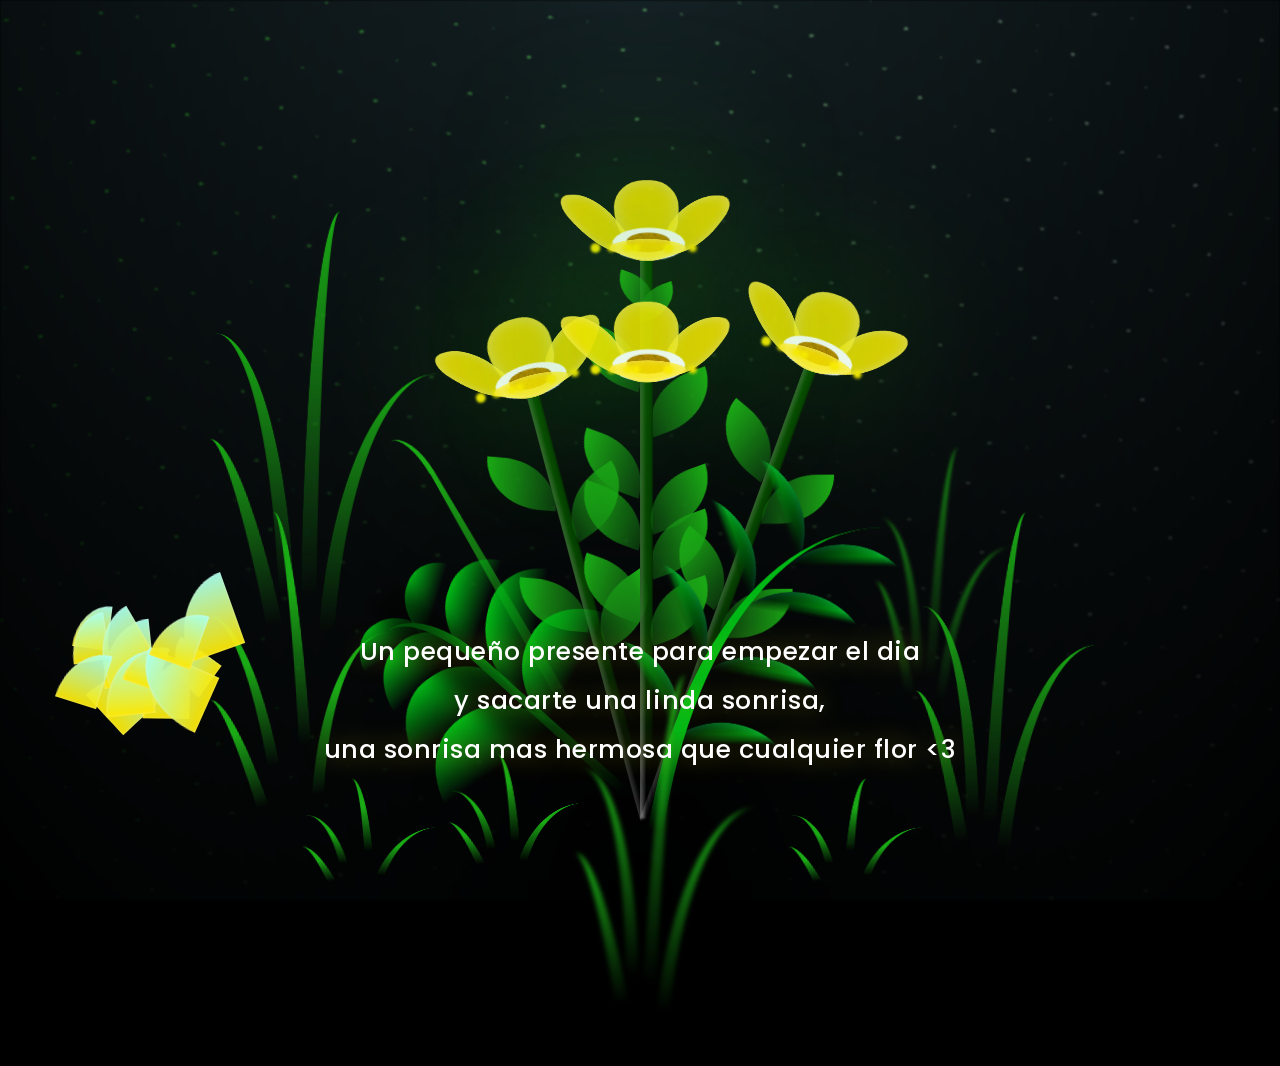
==== DATOS/FLORES.html @ fe49dd05 "cambios añadidos" ====
<!DOCTYPE html>
<html lang="en">
<head>
    <meta charset="UTF-8">
    <meta http-equiv="X-UA-Compatible" content="IE=edge">
    <meta name="viewport" content="width=device-width, initial-scale=1.0">
    <link rel="stylesheet" href="css/main.css">
    <link rel="icon" href="img/flowers.png" type="image/x-icon">
    <link rel="preconnect" href="https://fonts.googleapis.com">
    <link rel="preconnect" href="https://fonts.gstatic.com" crossorigin>
    <link href="https://fonts.googleapis.com/css2?family=Poppins:wght@400;500;600&family=Dancing+Script:wght@600&display=swap" rel="stylesheet">
    <title>FLORES</title>
</head>

<body class="container">
    <audio src="/DATOS/img/Floricienta.mp3" autoplay loop>
    Tu navegador no soporta el elemento de audio.
    </audio>
    <div class="night"></div>
    <div class="flowers">
      <div class="flower flower--1">
        <div class="flower__leafs flower__leafs--1">
          <div class="flower__leaf flower__leaf--1"></div>
          <div class="flower__leaf flower__leaf--2"></div>
          <div class="flower__leaf flower__leaf--3"></div>
          <div class="flower__leaf flower__leaf--4"></div>
          <div class="flower__white-circle"></div>
  
          <div class="flower__light flower__light--1"></div>
          <div class="flower__light flower__light--2"></div>
          <div class="flower__light flower__light--3"></div>
          <div class="flower__light flower__light--4"></div>
          <div class="flower__light flower__light--5"></div>
          <div class="flower__light flower__light--6"></div>
          <div class="flower__light flower__light--7"></div>
          <div class="flower__light flower__light--8"></div>
        </div>
        <div class="flower__line">
          <div class="flower__line__leaf flower__line__leaf--1"></div>
          <div class="flower__line__leaf flower__line__leaf--2"></div>
          <div class="flower__line__leaf flower__line__leaf--3"></div>
          <div class="flower__line__leaf flower__line__leaf--4"></div>
          <div class="flower__line__leaf flower__line__leaf--5"></div>
          <div class="flower__line__leaf flower__line__leaf--6"></div>
        </div>
      </div>
  
      <div class="flower flower--2">
        <div class="flower__leafs flower__leafs--2">
          <div class="flower__leaf flower__leaf--1"></div>
          <div class="flower__leaf flower__leaf--2"></div>
          <div class="flower__leaf flower__leaf--3"></div>
          <div class="flower__leaf flower__leaf--4"></div>
          <div class="flower__white-circle"></div>
  
          <div class="flower__light flower__light--1"></div>
          <div class="flower__light flower__light--2"></div>
          <div class="flower__light flower__light--3"></div>
          <div class="flower__light flower__light--4"></div>
          <div class="flower__light flower__light--5"></div>
          <div class="flower__light flower__light--6"></div>
          <div class="flower__light flower__light--7"></div>
          <div class="flower__light flower__light--8"></div>
        </div>
        <div class="flower__line">
          <div class="flower__line__leaf flower__line__leaf--1"></div>
          <div class="flower__line__leaf flower__line__leaf--2"></div>
          <div class="flower__line__leaf flower__line__leaf--3"></div>
          <div class="flower__line__leaf flower__line__leaf--4"></div>
        </div>
      </div>
  
      <div class="flower flower--3">
        <div class="flower__leafs flower__leafs--3">
          <div class="flower__leaf flower__leaf--1"></div>
          <div class="flower__leaf flower__leaf--2"></div>
          <div class="flower__leaf flower__leaf--3"></div>
          <div class="flower__leaf flower__leaf--4"></div>
          <div class="flower__white-circle"></div>
  
          <div class="flower__light flower__light--1"></div>
          <div class="flower__light flower__light--2"></div>
          <div class="flower__light flower__light--3"></div>
          <div class="flower__light flower__light--4"></div>
          <div class="flower__light flower__light--5"></div>
          <div class="flower__light flower__light--6"></div>
          <div class="flower__light flower__light--7"></div>
          <div class="flower__light flower__light--8"></div>
        </div>
        <div class="flower__line">
          <div class="flower__line__leaf flower__line__leaf--1"></div>
          <div class="flower__line__leaf flower__line__leaf--2"></div>
          <div class="flower__line__leaf flower__line__leaf--3"></div>
          <div class="flower__line__leaf flower__line__leaf--4"></div>
        </div>
      </div>

      <!-- Nueva flor añadida -->
      <div class="flower flower--4">
        <div class="flower__leafs flower__leafs--4">
          <div class="flower__leaf flower__leaf--1"></div>
          <div class="flower__leaf flower__leaf--2"></div>
          <div class="flower__leaf flower__leaf--3"></div>
          <div class="flower__leaf flower__leaf--4"></div>
          <div class="flower__white-circle"></div>
  
          <div class="flower__light flower__light--1"></div>
          <div class="flower__light flower__light--2"></div>
          <div class="flower__light flower__light--3"></div>
          <div class="flower__light flower__light--4"></div>
          <div class="flower__light flower__light--5"></div>
          <div class="flower__light flower__light--6"></div>
          <div class="flower__light flower__light--7"></div>
          <div class="flower__light flower__light--8"></div>
        </div>
        <div class="flower__line">
          <div class="flower__line__leaf flower__line__leaf--1"></div>
          <div class="flower__line__leaf flower__line__leaf--2"></div>
          <div class="flower__line__leaf flower__line__leaf--3"></div>
          <div class="flower__line__leaf flower__line__leaf--4"></div>
        </div>
      </div>
  
      <div class="grow-ans" style="--d:1.2s">
        <div class="flower__g-long">
          <div class="flower__g-long__top"></div>
          <div class="flower__g-long__bottom"></div>
        </div>
      </div>
  
      <div class="growing-grass">
        <div class="flower__grass flower__grass--1">
          <div class="flower__grass--top"></div>
          <div class="flower__grass--bottom"></div>
          <div class="flower__grass__leaf flower__grass__leaf--1"></div>
          <div class="flower__grass__leaf flower__grass__leaf--2"></div>
          <div class="flower__grass__leaf flower__grass__leaf--3"></div>
          <div class="flower__grass__leaf flower__grass__leaf--4"></div>
          <div class="flower__grass__leaf flower__grass__leaf--5"></div>
          <div class="flower__grass__leaf flower__grass__leaf--6"></div>
          <div class="flower__grass__leaf flower__grass__leaf--7"></div>
          <div class="flower__grass__leaf flower__grass__leaf--8"></div>
          <div class="flower__grass__overlay"></div>
        </div>
      </div>
  
      <div class="grow-ans" style="--d:3.2s">
        <div class="flower__g-fr">
          <div class="leaf"></div>
          <div class="flower__g-fr__leaf flower__g-fr__leaf--1"></div>
          <div class="flower__g-fr__leaf flower__g-fr__leaf--2"></div>
          <div class="flower__g-fr__leaf flower__g-fr__leaf--3"></div>
          <div class="flower__g-fr__leaf flower__g-fr__leaf--4"></div>
          <div class="flower__g-fr__leaf flower__g-fr__leaf--5"></div>
          <div class="flower__g-fr__leaf flower__g-fr__leaf--6"></div>
          <div class="flower__g-fr__leaf flower__g-fr__leaf--7"></div>
          <div class="flower__g-fr__leaf flower__g-fr__leaf--8"></div>
        </div>
      </div>
  
      <div class="long-g long-g--0">
        <div class="grow-ans" style="--d:3s">
          <div class="leaf leaf--0"></div>
        </div>
        <div class="grow-ans" style="--d:2.2s">
          <div class="leaf leaf--1"></div>
        </div>
        <div class="grow-ans" style="--d:3.4s">
          <div class="leaf leaf--2"></div>
        </div>
        <div class="grow-ans" style="--d:3.6s">
          <div class="leaf leaf--3"></div>
        </div>
      </div>
  
      <div class="long-g long-g--1">
        <div class="grow-ans" style="--d:3.6s">
          <div class="leaf leaf--0"></div>
        </div>
        <div class="grow-ans" style="--d:3.8s">
          <div class="leaf leaf--1"></div>
        </div>
        <div class="grow-ans" style="--d:4s">
          <div class="leaf leaf--2"></div>
        </div>
        <div class="grow-ans" style="--d:4.2s">
          <div class="leaf leaf--3"></div>
        </div>
      </div>
  
      <div class="long-g long-g--2">
        <div class="grow-ans" style="--d:4s">
          <div class="leaf leaf--0"></div>
        </div>
        <div class="grow-ans" style="--d:4.2s">
          <div class="leaf leaf--1"></div>
        </div>
        <div class="grow-ans" style="--d:4.4s">
          <div class="leaf leaf--2"></div>
        </div>
        <div class="grow-ans" style="--d:4.6s">
          <div class="leaf leaf--3"></div>
        </div>
      </div>
  
      <div class="long-g long-g--3">
        <div class="grow-ans" style="--d:4s">
          <div class="leaf leaf--0"></div>
        </div>
        <div class="grow-ans" style="--d:4.2s">
          <div class="leaf leaf--1"></div>
        </div>
        <div class="grow-ans" style="--d:3s">
          <div class="leaf leaf--2"></div>
        </div>
        <div class="grow-ans" style="--d:3.6s">
          <div class="leaf leaf--3"></div>
        </div>
      </div>
  
      <div class="long-g long-g--4">
        <div class="grow-ans" style="--d:4s">
          <div class="leaf leaf--0"></div>
        </div>
        <div class="grow-ans" style="--d:4.2s">
          <div class="leaf leaf--1"></div>
        </div>
        <div class="grow-ans" style="--d:3s">
          <div class="leaf leaf--2"></div>
        </div>
        <div class="grow-ans" style="--d:3.6s">
          <div class="leaf leaf--3"></div>
        </div>
      </div>
  
      <div class="long-g long-g--5">
        <div class="grow-ans" style="--d:4s">
          <div class="leaf leaf--0"></div>
        </div>
        <div class="grow-ans" style="--d:4.2s">
          <div class="leaf leaf--1"></div>
        </div>
        <div class="grow-ans" style="--d:3s">
          <div class="leaf leaf--2"></div>
        </div>
        <div class="grow-ans" style="--d:3.6s">
          <div class="leaf leaf--3"></div>
        </div>
      </div>
  
      <div class="long-g long-g--6">
        <div class="grow-ans" style="--d:4.2s">
          <div class="leaf leaf--0"></div>
        </div>
        <div class="grow-ans" style="--d:4.4s">
          <div class="leaf leaf--1"></div>
        </div>
        <div class="grow-ans" style="--d:4.6s">
          <div class="leaf leaf--2"></div>
        </div>
        <div class="grow-ans" style="--d:4.8s">
          <div class="leaf leaf--3"></div>
        </div>
      </div>
  
      <div class="long-g long-g--7">
        <div class="grow-ans" style="--d:3s">
          <div class="leaf leaf--0"></div>
        </div>
        <div class="grow-ans" style="--d:3.2s">
          <div class="leaf leaf--1"></div>
        </div>
        <div class="grow-ans" style="--d:3.5s">
          <div class="leaf leaf--2"></div>
        </div>
        <div class="grow-ans" style="--d:3.6s">
          <div class="leaf leaf--3"></div>
        </div>
      </div>
    </div>
    <!-- Petalos cayendo con el viento -->
    <div class="falling-petals" aria-hidden="true"></div>

    <!-- Mensaje que aparece cuando las flores terminan de crecer -->
    <div class="flower-message">
      <span class="rl">Un pequeño presente para empezar el dia</span>
      <span class="rl">y sacarte una linda sonrisa,</span>
      <span class="rl">una sonrisa mas hermosa que cualquier flor &lt;3</span>
    </div>

    <!-- Easter egg: monticulo de petalos que cubre un secreto -->
    <div class="petal-east" role="button" tabindex="0" aria-label="Toca para descubrir">
      <div class="petal-mound"></div>
      <div class="hidden-message">Para mi Yolita,<br>de Nicolas</div>
    </div>

    <script src="main.js"></script>
  </body>
</html>
---- DATOS/css/main.css ----
*,
*::after,
*::before {
  padding: 0;
  margin: 0;
  box-sizing: border-box;
}

:root {
  --dark-color: #000;
}

body {
  display: flex;
  align-items: flex-end;
  justify-content: center;
  min-height: 100vh;
  background-color: var(--dark-color);
  overflow: hidden;
  perspective: 1000px;
}

.night {
  position: fixed;
  left: 50%;
  top: 0;
  transform: translateX(-50%);
  width: 100%;
  height: 100%;
  filter: blur(0.1vmin);
  background-image: radial-gradient(ellipse at top, transparent 0%, var(--dark-color)), 
  radial-gradient(ellipse at bottom, var(--dark-color), rgba(145, 233, 255, 0.2)), 
  repeating-linear-gradient(220deg, rgb(0, 0, 0) 0px, rgb(0, 0, 0) 19px, transparent 19px, 
  transparent 22px), repeating-linear-gradient(189deg, rgb(0, 0, 0) 0px, rgb(0, 0, 0) 19px, 
  transparent 19px, transparent 22px), repeating-linear-gradient(148deg, rgb(0, 0, 0) 0px, 
  rgb(0, 0, 0) 19px, transparent 19px, transparent 22px), linear-gradient(90deg, rgb(21, 255, 0), 
  rgb(240, 240, 240));
}

.flowers {
  position: relative;
  transform: scale(0.9);
}

.flower {
  position: absolute;
  bottom: 10vmin;
  transform-origin: bottom center;
  z-index: 10;
  --fl-speed: 0.8s;
}
.flower--1 {
  -webkit-animation: moving-flower-1 4s linear infinite;
          animation: moving-flower-1 4s linear infinite;
}
.flower--1 .flower__line {
  height: 70vmin;
  -webkit-animation-delay: 0.3s;
          animation-delay: 0.3s;
}
.flower--1 .flower__line__leaf--1 {
  -webkit-animation: blooming-leaf-right var(--fl-speed) 1.6s backwards;
          animation: blooming-leaf-right var(--fl-speed) 1.6s backwards;
}
.flower--1 .flower__line__leaf--2 {
  -webkit-animation: blooming-leaf-right var(--fl-speed) 1.4s backwards;
          animation: blooming-leaf-right var(--fl-speed) 1.4s backwards;
}
.flower--1 .flower__line__leaf--3 {
  -webkit-animation: blooming-leaf-left var(--fl-speed) 1.2s backwards;
          animation: blooming-leaf-left var(--fl-speed) 1.2s backwards;
}
.flower--1 .flower__line__leaf--4 {
  -webkit-animation: blooming-leaf-left var(--fl-speed) 1s backwards;
          animation: blooming-leaf-left var(--fl-speed) 1s backwards;
}
.flower--1 .flower__line__leaf--5 {
  -webkit-animation: blooming-leaf-right var(--fl-speed) 1.8s backwards;
          animation: blooming-leaf-right var(--fl-speed) 1.8s backwards;
}
.flower--1 .flower__line__leaf--6 {
  -webkit-animation: blooming-leaf-left var(--fl-speed) 2s backwards;
          animation: blooming-leaf-left var(--fl-speed) 2s backwards;
}
.flower--2 {
  left: 50%;
  transform: rotate(20deg);
  -webkit-animation: moving-flower-2 4s linear infinite;
          animation: moving-flower-2 4s linear infinite;
}
.flower--2 .flower__line {
  height: 60vmin;
  -webkit-animation-delay: 0.6s;
          animation-delay: 0.6s;
}
.flower--2 .flower__line__leaf--1 {
  -webkit-animation: blooming-leaf-right var(--fl-speed) 1.9s backwards;
          animation: blooming-leaf-right var(--fl-speed) 1.9s backwards;
}
.flower--2 .flower__line__leaf--2 {
  -webkit-animation: blooming-leaf-right var(--fl-speed) 1.7s backwards;
          animation: blooming-leaf-right var(--fl-speed) 1.7s backwards;
}
.flower--2 .flower__line__leaf--3 {
  -webkit-animation: blooming-leaf-left var(--fl-speed) 1.5s backwards;
          animation: blooming-leaf-left var(--fl-speed) 1.5s backwards;
}
.flower--2 .flower__line__leaf--4 {
  -webkit-animation: blooming-leaf-left var(--fl-speed) 1.3s backwards;
          animation: blooming-leaf-left var(--fl-speed) 1.3s backwards;
}
.flower--3 {
  left: 50%;
  transform: rotate(-15deg);
  -webkit-animation: moving-flower-3 4s linear infinite;
          animation: moving-flower-3 4s linear infinite;
}
.flower--3 .flower__line {
  -webkit-animation-delay: 0.9s;
          animation-delay: 0.9s;
}
.flower--3 .flower__line__leaf--1 {
  -webkit-animation: blooming-leaf-right var(--fl-speed) 2.5s backwards;
          animation: blooming-leaf-right var(--fl-speed) 2.5s backwards;
}
.flower--3 .flower__line__leaf--2 {
  -webkit-animation: blooming-leaf-right var(--fl-speed) 2.3s backwards;
          animation: blooming-leaf-right var(--fl-speed) 2.3s backwards;
}
.flower--3 .flower__line__leaf--3 {
  -webkit-animation: blooming-leaf-left var(--fl-speed) 2.1s backwards;
          animation: blooming-leaf-left var(--fl-speed) 2.1s backwards;
}
.flower--3 .flower__line__leaf--4 {
  -webkit-animation: blooming-leaf-left var(--fl-speed) 1.9s backwards;
          animation: blooming-leaf-left var(--fl-speed) 1.9s backwards;
}
.flower__leafs {
  position: relative;
  -webkit-animation: blooming-flower 2s backwards;
          animation: blooming-flower 2s backwards;
}
.flower__leafs--1 {
  -webkit-animation-delay: 1.1s;
          animation-delay: 1.1s;
}
.flower__leafs--2 {
  -webkit-animation-delay: 1.4s;
          animation-delay: 1.4s;
}
.flower__leafs--3 {
  -webkit-animation-delay: 1.7s;
          animation-delay: 1.7s;
}
.flower__leafs::after {
  content: "";
  position: absolute;
  left: 0;
  top: 0;
  transform: translate(-50%, -100%);
  width: 8vmin;
  height: 8vmin;
  background-color: #1aaa15;
  filter: blur(10vmin);
}
.flower__leaf {
  position: absolute;
  bottom: 0;
  left: 50%;
  width: 8vmin;
  height: 11vmin;
  border-radius: 51% 49% 47% 53%/44% 45% 55% 69%;
  background-color: #1aaa15;
  background-image: linear-gradient(to top, #fce700, #fce700);
  transform-origin: bottom center;
  opacity: 0.9;
  box-shadow: inset 0 0 2vmin rgba(255, 255, 255, 0.5);
}
.flower__leaf--1 {
  transform: translate(-10%, 1%) rotateY(40deg) rotateX(-50deg);
}
.flower__leaf--2 {
  transform: translate(-50%, -4%) rotateX(40deg);
}
.flower__leaf--3 {
  transform: translate(-90%, 0%) rotateY(45deg) rotateX(50deg);
}
.flower__leaf--4 {
  width: 8vmin;
  height: 8vmin;
  transform-origin: bottom left;
  border-radius: 4vmin 10vmin 4vmin 4vmin;
  transform: translate(0%, 18%) rotateX(70deg) rotate(-43deg);
  background-image: linear-gradient(to top, #fce700, #fce700);
  z-index: 1;
  opacity: 0.8;
}
.flower__white-circle {
  position: absolute;
  left: -3.5vmin;
  top: -3vmin;
  width: 9vmin;
  height: 4vmin;
  border-radius: 50%;
  background-color: #ffffff;
}
.flower__white-circle::after {
  content: "";
  position: absolute;
  left: 50%;
  top: 45%;
  transform: translate(-50%, -50%);
  width: 60%;
  height: 60%;
  border-radius: inherit;
  background-image: repeating-linear-gradient(135deg, rgba(0, 0, 0, 0.03) 0px, 
  rgba(0, 0, 0, 0.03) 1px, transparent 1px, transparent 12px), repeating-linear-gradient(45deg, 
  rgba(0, 0, 0, 0.03) 0px, rgba(0, 0, 0, 0.03) 1px, transparent 1px, transparent 12px), 
  repeating-linear-gradient(67.5deg, rgba(0, 0, 0, 0.03) 0px, rgba(0, 0, 0, 0.03) 1px, 
  transparent 1px, transparent 12px), repeating-linear-gradient(135deg, rgba(0, 0, 0, 0.03) 0px, 
  rgba(0, 0, 0, 0.03) 1px, transparent 1px, transparent 12px), repeating-linear-gradient(45deg, 
  rgba(0, 0, 0, 0.03) 0px, rgba(0, 0, 0, 0.03) 1px, transparent 1px, transparent 12px), 
  repeating-linear-gradient(112.5deg, rgba(0, 0, 0, 0.03) 0px, rgba(0, 0, 0, 0.03) 1px, 
  transparent 1px, transparent 12px), repeating-linear-gradient(112.5deg, rgba(0, 0, 0, 0.03) 0px, 
  rgba(0, 0, 0, 0.03) 1px, transparent 1px, transparent 12px), repeating-linear-gradient(45deg, 
  rgba(0, 0, 0, 0.03) 0px, rgba(0, 0, 0, 0.03) 1px, transparent 1px, transparent 12px), 
  repeating-linear-gradient(22.5deg, rgba(0, 0, 0, 0.03) 0px, rgba(0, 0, 0, 0.03) 1px, 
  transparent 1px, transparent 12px), repeating-linear-gradient(45deg, rgba(0, 0, 0, 0.03) 0px, 
  rgba(0, 0, 0, 0.03) 1px, transparent 1px, transparent 12px), repeating-linear-gradient(22.5deg, 
  rgba(0, 0, 0, 0.03) 0px, rgba(0, 0, 0, 0.03) 1px, transparent 1px, transparent 12px), 
  repeating-linear-gradient(135deg, rgba(0, 0, 0, 0.03) 0px, rgba(0, 0, 0, 0.03) 1px, 
  transparent 1px, transparent 12px), repeating-linear-gradient(157.5deg, rgba(0, 0, 0, 0.03) 0px, 
  rgba(0, 0, 0, 0.03) 1px, transparent 1px, transparent 12px), repeating-linear-gradient(67.5deg, 
  rgba(0, 0, 0, 0.03) 0px, rgba(0, 0, 0, 0.03) 1px, transparent 1px, transparent 12px), 
  repeating-linear-gradient(67.5deg, rgba(0, 0, 0, 0.03) 0px, rgba(0, 0, 0, 0.03) 1px, 
  transparent 1px, transparent 12px), linear-gradient(90deg, rgb(190, 133, 0), rgb(190, 133, 0));
}
.flower__line {
  height: 55vmin;
  width: 1.5vmin;
  background-image: linear-gradient(to left, rgba(0, 0, 0, 0.2), transparent, 
  rgba(255, 255, 255, 0.2)), linear-gradient(to top, transparent 10%, #064600, #064600);
  box-shadow: inset 0 0 2px rgba(0, 0, 0, 0.5);
  -webkit-animation: grow-flower-tree 4s backwards;
          animation: grow-flower-tree 4s backwards;
}
.flower__line__leaf {
  --w: 7vmin;
  --h: calc(var(--w) + 2vmin);
  position: absolute;
  top: 20%;
  left: 90%;
  width: var(--w);
  height: var(--h);
  border-top-right-radius: var(--h);
  border-bottom-left-radius: var(--h);
  background-image: linear-gradient(to top, rgba(20, 122, 20, 0.4), #1aaa15);
}
.flower__line__leaf--1 {
  transform: rotate(70deg) rotateY(30deg);
}
.flower__line__leaf--2 {
  top: 45%;
  transform: rotate(70deg) rotateY(30deg);
}
.flower__line__leaf--3, .flower__line__leaf--4, .flower__line__leaf--6 {
  border-top-right-radius: 0;
  border-bottom-left-radius: 0;
  border-top-left-radius: var(--h);
  border-bottom-right-radius: var(--h);
  left: -460%;
  top: 12%;
  transform: rotate(-70deg) rotateY(30deg);
}
.flower__line__leaf--4 {
  top: 40%;
}
.flower__line__leaf--5 {
  top: 0;
  transform-origin: left;
  transform: rotate(70deg) rotateY(30deg) scale(0.6);
}
.flower__line__leaf--6 {
  top: -2%;
  left: -450%;
  transform-origin: right;
  transform: rotate(-70deg) rotateY(30deg) scale(0.6);
}
.flower__light {
  position: absolute;
  bottom: 0vmin;
  width: 1vmin;
  height: 1vmin;
  background-color: rgb(255, 251, 0);
  border-radius: 50%;
  filter: blur(0.2vmin);
  -webkit-animation: light-ans 4s linear infinite backwards;
          animation: light-ans 4s linear infinite backwards;
}
.flower__light:nth-child(odd) {
  background-color: #fce700;
}
.flower__light--1 {
  left: -2vmin;
  -webkit-animation-delay: 1s;
          animation-delay: 1s;
}
.flower__light--2 {
  left: 3vmin;
  -webkit-animation-delay: 0.5s;
          animation-delay: 0.5s;
}
.flower__light--3 {
  left: -6vmin;
  -webkit-animation-delay: 0.3s;
          animation-delay: 0.3s;
}
.flower__light--4 {
  left: 6vmin;
  -webkit-animation-delay: 0.9s;
          animation-delay: 0.9s;
}
.flower__light--5 {
  left: -1vmin;
  -webkit-animation-delay: 1.5s;
          animation-delay: 1.5s;
}
.flower__light--6 {
  left: -4vmin;
  -webkit-animation-delay: 3s;
          animation-delay: 3s;
}
.flower__light--7 {
  left: 3vmin;
  -webkit-animation-delay: 2s;
          animation-delay: 2s;
}
.flower__light--8 {
  left: -6vmin;
  -webkit-animation-delay: 3.5s;
          animation-delay: 3.5s;
}
.flower__grass {
  --c: #00b815;
  --line-w: 1.5vmin;
  position: absolute;
  bottom: 12vmin;
  left: -7vmin;
  display: flex;
  flex-direction: column;
  align-items: flex-end;
  z-index: 20;
  transform-origin: bottom center;
  transform: rotate(-48deg) rotateY(40deg);
}
.flower__grass--1 {
  -webkit-animation: moving-grass 2s linear infinite;
          animation: moving-grass 2s linear infinite;
}
.flower__grass--2 {
  left: 2vmin;
  bottom: 10vmin;
  transform: scale(0.5) rotate(75deg) rotateX(10deg) rotateY(-200deg);
  opacity: 0.8;
  z-index: 0;
  -webkit-animation: moving-grass--2 1.5s linear infinite;
          animation: moving-grass--2 1.5s linear infinite;
}
.flower__grass--top {
  width: 7vmin;
  height: 10vmin;
  border-top-right-radius: 100%;
  border-right: var(--line-w) solid var(--c);
  transform-origin: bottom center;
  transform: rotate(-2deg);
}
.flower__grass--bottom {
  margin-top: -2px;
  width: var(--line-w);
  height: 25vmin;
  background-image: linear-gradient(to top, transparent, var(--c));
}
.flower__grass__leaf {
  --size: 10vmin;
  position: absolute;
  width: calc(var(--size) * 2.1);
  height: var(--size);
  border-top-left-radius: var(--size);
  border-top-right-radius: var(--size);
  background-image: linear-gradient(to top, transparent, transparent 30%, var(--c));
  z-index: 100;
}
.flower__grass__leaf--1 {
  top: -6%;
  left: 30%;
  --size: 6vmin;
  transform: rotate(-20deg);
  -webkit-animation: growing-grass-ans--1 2s 2.6s backwards;
          animation: growing-grass-ans--1 2s 2.6s backwards;
}
@-webkit-keyframes growing-grass-ans--1 {
  0% {
    transform-origin: bottom left;
    transform: rotate(-20deg) scale(0);
  }
}
@keyframes growing-grass-ans--1 {
  0% {
    transform-origin: bottom left;
    transform: rotate(-20deg) scale(0);
  }
}
.flower__grass__leaf--2 {
  top: -5%;
  left: -110%;
  --size: 6vmin;
  transform: rotate(10deg);
  -webkit-animation: growing-grass-ans--2 2s 2.4s linear backwards;
          animation: growing-grass-ans--2 2s 2.4s linear backwards;
}
@-webkit-keyframes growing-grass-ans--2 {
  0% {
    transform-origin: bottom right;
    transform: rotate(10deg) scale(0);
  }
}
@keyframes growing-grass-ans--2 {
  0% {
    transform-origin: bottom right;
    transform: rotate(10deg) scale(0);
  }
}
.flower__grass__leaf--3 {
  top: 5%;
  left: 60%;
  --size: 8vmin;
  transform: rotate(-18deg) rotateX(-20deg);
  -webkit-animation: growing-grass-ans--3 2s 2.2s linear backwards;
          animation: growing-grass-ans--3 2s 2.2s linear backwards;
}
@-webkit-keyframes growing-grass-ans--3 {
  0% {
    transform-origin: bottom left;
    transform: rotate(-18deg) rotateX(-20deg) scale(0);
  }
}
@keyframes growing-grass-ans--3 {
  0% {
    transform-origin: bottom left;
    transform: rotate(-18deg) rotateX(-20deg) scale(0);
  }
}
.flower__grass__leaf--4 {
  top: 6%;
  left: -135%;
  --size: 8vmin;
  transform: rotate(2deg);
  -webkit-animation: growing-grass-ans--4 2s 2s linear backwards;
          animation: growing-grass-ans--4 2s 2s linear backwards;
}
@-webkit-keyframes growing-grass-ans--4 {
  0% {
    transform-origin: bottom right;
    transform: rotate(2deg) scale(0);
  }
}
@keyframes growing-grass-ans--4 {
  0% {
    transform-origin: bottom right;
    transform: rotate(2deg) scale(0);
  }
}
.flower__grass__leaf--5 {
  top: 20%;
  left: 60%;
  --size: 10vmin;
  transform: rotate(-24deg) rotateX(-20deg);
  -webkit-animation: growing-grass-ans--5 2s 1.8s linear backwards;
          animation: growing-grass-ans--5 2s 1.8s linear backwards;
}
@-webkit-keyframes growing-grass-ans--5 {
  0% {
    transform-origin: bottom left;
    transform: rotate(-24deg) rotateX(-20deg) scale(0);
  }
}
@keyframes growing-grass-ans--5 {
  0% {
    transform-origin: bottom left;
    transform: rotate(-24deg) rotateX(-20deg) scale(0);
  }
}
.flower__grass__leaf--6 {
  top: 22%;
  left: -180%;
  --size: 10vmin;
  transform: rotate(10deg);
  -webkit-animation: growing-grass-ans--6 2s 1.6s linear backwards;
          animation: growing-grass-ans--6 2s 1.6s linear backwards;
}
@-webkit-keyframes growing-grass-ans--6 {
  0% {
    transform-origin: bottom right;
    transform: rotate(10deg) scale(0);
  }
}
@keyframes growing-grass-ans--6 {
  0% {
    transform-origin: bottom right;
    transform: rotate(10deg) scale(0);
  }
}
.flower__grass__leaf--7 {
  top: 39%;
  left: 70%;
  --size: 10vmin;
  transform: rotate(-10deg);
  -webkit-animation: growing-grass-ans--7 2s 1.4s linear backwards;
          animation: growing-grass-ans--7 2s 1.4s linear backwards;
}
@-webkit-keyframes growing-grass-ans--7 {
  0% {
    transform-origin: bottom left;
    transform: rotate(-10deg) scale(0);
  }
}
@keyframes growing-grass-ans--7 {
  0% {
    transform-origin: bottom left;
    transform: rotate(-10deg) scale(0);
  }
}
.flower__grass__leaf--8 {
  top: 40%;
  left: -215%;
  --size: 11vmin;
  transform: rotate(10deg);
  -webkit-animation: growing-grass-ans--8 2s 1.2s linear backwards;
          animation: growing-grass-ans--8 2s 1.2s linear backwards;
}
@-webkit-keyframes growing-grass-ans--8 {
  0% {
    transform-origin: bottom right;
    transform: rotate(10deg) scale(0);
  }
}
@keyframes growing-grass-ans--8 {
  0% {
    transform-origin: bottom right;
    transform: rotate(10deg) scale(0);
  }
}
.flower__grass__overlay {
  position: absolute;
  top: -10%;
  right: 0%;
  width: 100%;
  height: 100%;
  background-color: rgba(0, 0, 0, 0.6);
  filter: blur(1.5vmin);
  z-index: 100;
}
.flower__g-long {
  --w: 2vmin;
  --h: 6vmin;
  --c: #1aaa15;
  position: absolute;
  bottom: 10vmin;
  left: -3vmin;
  transform-origin: bottom center;
  transform: rotate(-30deg) rotateY(-20deg);
  display: flex;
  flex-direction: column;
  align-items: flex-end;
  -webkit-animation: flower-g-long-ans 3s linear infinite;
          animation: flower-g-long-ans 3s linear infinite;
}
@-webkit-keyframes flower-g-long-ans {
  0%, 100% {
    transform: rotate(-30deg) rotateY(-20deg);
  }
  50% {
    transform: rotate(-32deg) rotateY(-20deg);
  }
}
@keyframes flower-g-long-ans {
  0%, 100% {
    transform: rotate(-30deg) rotateY(-20deg);
  }
  50% {
    transform: rotate(-32deg) rotateY(-20deg);
  }
}
.flower__g-long__top {
  top: calc(var(--h) * -1);
  width: calc(var(--w) + 1vmin);
  height: var(--h);
  border-top-right-radius: 100%;
  border-right: 0.7vmin solid var(--c);
  transform: translate(-0.7vmin, 1vmin);
}
.flower__g-long__bottom {
  width: var(--w);
  height: 50vmin;
  transform-origin: bottom center;
  background-image: linear-gradient(to top, transparent 30%, var(--c));
  box-shadow: inset 0 0 2px rgba(0, 0, 0, 0.5);
  -webkit-clip-path: polygon(35% 0, 65% 1%, 100% 100%, 0% 100%);
          clip-path: polygon(35% 0, 65% 1%, 100% 100%, 0% 100%);
}
.flower__g-right {
  position: absolute;
  bottom: 6vmin;
  left: -2vmin;
  transform-origin: bottom left;
  transform: rotate(20deg);
}
.flower__g-right .leaf {
  width: 30vmin;
  height: 50vmin;
  border-top-left-radius: 100%;
  border-left: 2vmin solid #00b815;
  background-image: linear-gradient(to bottom, transparent, var(--dark-color) 60%);
  -webkit-mask-image: linear-gradient(to top, transparent 30%, #00b815 60%);
}
.flower__g-right--1 {
  -webkit-animation: flower-g-right-ans 2.5s linear infinite;
          animation: flower-g-right-ans 2.5s linear infinite;
}
.flower__g-right--2 {
  left: 5vmin;
  transform: rotateY(-180deg);
  -webkit-animation: flower-g-right-ans--2 3s linear infinite;
          animation: flower-g-right-ans--2 3s linear infinite;
}
.flower__g-right--2 .leaf {
  height: 75vmin;
  filter: blur(0.3vmin);
  opacity: 0.8;
}
@-webkit-keyframes flower-g-right-ans {
  0%, 100% {
    transform: rotate(20deg);
  }
  50% {
    transform: rotate(24deg) rotateX(-20deg);
  }
}
@keyframes flower-g-right-ans {
  0%, 100% {
    transform: rotate(20deg);
  }
  50% {
    transform: rotate(24deg) rotateX(-20deg);
  }
}
@-webkit-keyframes flower-g-right-ans--2 {
  0%, 100% {
    transform: rotateY(-180deg) rotate(0deg) rotateX(-20deg);
  }
  50% {
    transform: rotateY(-180deg) rotate(6deg) rotateX(-20deg);
  }
}
@keyframes flower-g-right-ans--2 {
  0%, 100% {
    transform: rotateY(-180deg) rotate(0deg) rotateX(-20deg);
  }
  50% {
    transform: rotateY(-180deg) rotate(6deg) rotateX(-20deg);
  }
}
.flower__g-front {
  position: absolute;
  bottom: 6vmin;
  left: 2.5vmin;
  z-index: 100;
  transform-origin: bottom center;
  transform: rotate(-28deg) rotateY(30deg) scale(1.04);
  -webkit-animation: flower__g-front-ans 2s linear infinite;
          animation: flower__g-front-ans 2s linear infinite;
}
@-webkit-keyframes flower__g-front-ans {
  0%, 100% {
    transform: rotate(-28deg) rotateY(30deg) scale(1.04);
  }
  50% {
    transform: rotate(-35deg) rotateY(40deg) scale(1.04);
  }
}
@keyframes flower__g-front-ans {
  0%, 100% {
    transform: rotate(-28deg) rotateY(30deg) scale(1.04);
  }
  50% {
    transform: rotate(-35deg) rotateY(40deg) scale(1.04);
  }
}
.flower__g-front__line {
  width: 0.3vmin;
  height: 20vmin;
  background-image: linear-gradient(to top, transparent, #00b815, transparent 100%);
  position: relative;
}
.flower__g-front__leaf-wrapper {
  position: absolute;
  top: 0;
  left: 0;
  transform-origin: bottom left;
  transform: rotate(10deg);
}
.flower__g-front__leaf-wrapper:nth-child(even) {
  left: 0vmin;
  transform: rotateY(-180deg) rotate(5deg);
  -webkit-animation: flower__g-front__leaf-left-ans 1s ease-in backwards;
          animation: flower__g-front__leaf-left-ans 1s ease-in backwards;
}
.flower__g-front__leaf-wrapper:nth-child(odd) {
  -webkit-animation: flower__g-front__leaf-ans 1s ease-in backwards;
          animation: flower__g-front__leaf-ans 1s ease-in backwards;
}
.flower__g-front__leaf-wrapper--1 {
  top: -8vmin;
  transform: scale(0.7);
  -webkit-animation: flower__g-front__leaf-ans 1s 5.5s ease-in backwards !important;
          animation: flower__g-front__leaf-ans 1s 5.5s ease-in backwards !important;
}
.flower__g-front__leaf-wrapper--2 {
  top: -8vmin;
  transform: rotateY(-180deg) scale(0.7) !important;
  -webkit-animation: flower__g-front__leaf-left-ans-2 1s 4.6s ease-in backwards !important;
          animation: flower__g-front__leaf-left-ans-2 1s 4.6s ease-in backwards !important;
}
.flower__g-front__leaf-wrapper--3 {
  top: -3vmin;
  -webkit-animation: flower__g-front__leaf-ans 1s 4.6s ease-in backwards;
          animation: flower__g-front__leaf-ans 1s 4.6s ease-in backwards;
}
.flower__g-front__leaf-wrapper--4 {
  top: -3vmin;
  transform: rotateY(-180deg) scale(0.9) !important;
  -webkit-animation: flower__g-front__leaf-left-ans-2 1s 4.6s ease-in backwards !important;
          animation: flower__g-front__leaf-left-ans-2 1s 4.6s ease-in backwards !important;
}
@-webkit-keyframes flower__g-front__leaf-left-ans-2 {
  0% {
    transform: rotateY(-180deg) scale(0);
  }
}
@keyframes flower__g-front__leaf-left-ans-2 {
  0% {
    transform: rotateY(-180deg) scale(0);
  }
}
.flower__g-front__leaf-wrapper--5, .flower__g-front__leaf-wrapper--6 {
  top: 2vmin;
}
.flower__g-front__leaf-wrapper--7, .flower__g-front__leaf-wrapper--8 {
  top: 6.5vmin;
}
.flower__g-front__leaf-wrapper--2 {
  -webkit-animation-delay: 5.2s !important;
          animation-delay: 5.2s !important;
}
.flower__g-front__leaf-wrapper--3 {
  -webkit-animation-delay: 4.9s !important;
          animation-delay: 4.9s !important;
}
.flower__g-front__leaf-wrapper--5 {
  -webkit-animation-delay: 4.3s !important;
          animation-delay: 4.3s !important;
}
.flower__g-front__leaf-wrapper--6 {
  -webkit-animation-delay: 4.1s !important;
          animation-delay: 4.1s !important;
}
.flower__g-front__leaf-wrapper--7 {
  -webkit-animation-delay: 3.8s !important;
          animation-delay: 3.8s !important;
}
.flower__g-front__leaf-wrapper--8 {
  -webkit-animation-delay: 3.5s !important;
          animation-delay: 3.5s !important;
}
@-webkit-keyframes flower__g-front__leaf-ans {
  0% {
    transform: rotate(10deg) scale(0);
  }
}
@keyframes flower__g-front__leaf-ans {
  0% {
    transform: rotate(10deg) scale(0);
  }
}
@-webkit-keyframes flower__g-front__leaf-left-ans {
  0% {
    transform: rotateY(-180deg) rotate(5deg) scale(0);
  }
}
@keyframes flower__g-front__leaf-left-ans {
  0% {
    transform: rotateY(-180deg) rotate(5deg) scale(0);
  }
}
.flower__g-front__leaf {
  width: 10vmin;
  height: 10vmin;
  border-radius: 100% 0% 0% 100%/100% 100% 0% 0%;
  box-shadow: inset 0 2px 1vmin hsla(184deg, 97%, 58%, 0.2);
  background-image: linear-gradient(to bottom left, transparent, var(--dark-color)), 
  linear-gradient(to bottom right, #00b815 50%, transparent 50%, transparent);
  -webkit-mask-image: linear-gradient(to bottom right, #00b815 50%, transparent 50%, transparent);
  mask-image: linear-gradient(to bottom right, #00b815 50%, transparent 50%, transparent);
}
.flower__g-fr {
  position: absolute;
  bottom: -4vmin;
  left: vmin;
  transform-origin: bottom left;
  z-index: 10;
  -webkit-animation: flower__g-fr-ans 2s linear infinite;
          animation: flower__g-fr-ans 2s linear infinite;
}
@-webkit-keyframes flower__g-fr-ans {
  0%, 100% {
    transform: rotate(2deg);
  }
  50% {
    transform: rotate(4deg);
  }
}
@keyframes flower__g-fr-ans {
  0%, 100% {
    transform: rotate(2deg);
  }
  50% {
    transform: rotate(4deg);
  }
}
.flower__g-fr .leaf {
  width: 30vmin;
  height: 50vmin;
  border-top-left-radius: 100%;
  border-left: 2vmin solid #00b815;
  -webkit-mask-image: linear-gradient(to top, transparent 25%, #00b815 50%);
  position: relative;
  z-index: 1;
}
.flower__g-fr__leaf {
  position: absolute;
  top: 0;
  left: 0;
  width: 10vmin;
  height: 10vmin;
  border-radius: 100% 0% 0% 100%/100% 100% 0% 0%;
  box-shadow: inset 0 2px 1vmin hsla(184deg, 97%, 58%, 0.2);
  background-image: linear-gradient(to bottom left, transparent, var(--dark-color) 98%), 
  linear-gradient(to bottom right, #00b815 45%, transparent 50%, transparent);
  -webkit-mask-image: linear-gradient(135deg, #00b815 40%, transparent 50%, transparent);
}
.flower__g-fr__leaf--1 {
  left: 20vmin;
  transform: rotate(45deg);
  -webkit-animation: flower__g-fr-leaft-ans-1 0.5s 5.2s linear backwards;
          animation: flower__g-fr-leaft-ans-1 0.5s 5.2s linear backwards;
}
@-webkit-keyframes flower__g-fr-leaft-ans-1 {
  0% {
    transform-origin: left;
    transform: rotate(45deg) scale(0);
  }
}
@keyframes flower__g-fr-leaft-ans-1 {
  0% {
    transform-origin: left;
    transform: rotate(45deg) scale(0);
  }
}
.flower__g-fr__leaf--2 {
  left: 12vmin;
  top: -7vmin;
  transform: rotate(25deg) rotateY(-180deg);
  -webkit-animation: flower__g-fr-leaft-ans-6 0.5s 5s linear backwards;
          animation: flower__g-fr-leaft-ans-6 0.5s 5s linear backwards;
}
.flower__g-fr__leaf--3 {
  left: 15vmin;
  top: 6vmin;
  transform: rotate(55deg);
  -webkit-animation: flower__g-fr-leaft-ans-5 0.5s 4.8s linear backwards;
          animation: flower__g-fr-leaft-ans-5 0.5s 4.8s linear backwards;
}
.flower__g-fr__leaf--4 {
  left: 6vmin;
  top: -2vmin;
  transform: rotate(25deg) rotateY(-180deg);
  -webkit-animation: flower__g-fr-leaft-ans-6 0.5s 4.6s linear backwards;
          animation: flower__g-fr-leaft-ans-6 0.5s 4.6s linear backwards;
}
.flower__g-fr__leaf--5 {
  left: 10vmin;
  top: 14vmin;
  transform: rotate(55deg);
  -webkit-animation: flower__g-fr-leaft-ans-5 0.5s 4.4s linear backwards;
          animation: flower__g-fr-leaft-ans-5 0.5s 4.4s linear backwards;
}
@-webkit-keyframes flower__g-fr-leaft-ans-5 {
  0% {
    transform-origin: left;
    transform: rotate(55deg) scale(0);
  }
}
@keyframes flower__g-fr-leaft-ans-5 {
  0% {
    transform-origin: left;
    transform: rotate(55deg) scale(0);
  }
}
.flower__g-fr__leaf--6 {
  left: 0vmin;
  top: 6vmin;
  transform: rotate(25deg) rotateY(-180deg);
  -webkit-animation: flower__g-fr-leaft-ans-6 0.5s 4.2s linear backwards;
          animation: flower__g-fr-leaft-ans-6 0.5s 4.2s linear backwards;
}
@-webkit-keyframes flower__g-fr-leaft-ans-6 {
  0% {
    transform-origin: right;
    transform: rotate(25deg) rotateY(-180deg) scale(0);
  }
}
@keyframes flower__g-fr-leaft-ans-6 {
  0% {
    transform-origin: right;
    transform: rotate(25deg) rotateY(-180deg) scale(0);
  }
}
.flower__g-fr__leaf--7 {
  left: 5vmin;
  top: 22vmin;
  transform: rotate(45deg);
  -webkit-animation: flower__g-fr-leaft-ans-7 0.5s 4s linear backwards;
          animation: flower__g-fr-leaft-ans-7 0.5s 4s linear backwards;
}
@-webkit-keyframes flower__g-fr-leaft-ans-7 {
  0% {
    transform-origin: left;
    transform: rotate(45deg) scale(0);
  }
}
@keyframes flower__g-fr-leaft-ans-7 {
  0% {
    transform-origin: left;
    transform: rotate(45deg) scale(0);
  }
}
.flower__g-fr__leaf--8 {
  left: -4vmin;
  top: 15vmin;
  transform: rotate(15deg) rotateY(-180deg);
  -webkit-animation: flower__g-fr-leaft-ans-8 0.5s 3.8s linear backwards;
          animation: flower__g-fr-leaft-ans-8 0.5s 3.8s linear backwards;
}
@-webkit-keyframes flower__g-fr-leaft-ans-8 {
  0% {
    transform-origin: right;
    transform: rotate(15deg) rotateY(-180deg) scale(0);
  }
}
@keyframes flower__g-fr-leaft-ans-8 {
  0% {
    transform-origin: right;
    transform: rotate(15deg) rotateY(-180deg) scale(0);
  }
}

.long-g {
  position: absolute;
  bottom: 25vmin;
  left: -42vmin;
  transform-origin: bottom left;
}
.long-g--1 {
  bottom: 0vmin;
  transform: scale(0.8) rotate(-5deg);
}
.long-g--1 .leaf {
  -webkit-mask-image: linear-gradient(to top, transparent 40%, #00b815 80%) !important;
}
.long-g--1 .leaf--1 {
  --w: 5vmin;
  --h: 60vmin;
  left: -2vmin;
  transform: rotate(3deg) rotateY(-180deg);
}
.long-g--2, .long-g--3 {
  bottom: -3vmin;
  left: -35vmin;
  transform-origin: center;
  transform: scale(0.6) rotateX(60deg);
}
.long-g--2 .leaf, .long-g--3 .leaf {
  -webkit-mask-image: linear-gradient(to top, transparent 50%, #00b815 80%) !important;
}
.long-g--2 .leaf--1, .long-g--3 .leaf--1 {
  left: -1vmin;
  transform: rotateY(-180deg);
}
.long-g--3 {
  left: -17vmin;
  bottom: 0vmin;
}
.long-g--3 .leaf {
  -webkit-mask-image: linear-gradient(to top, transparent 40%, #00b815 80%) !important;
}
.long-g--4 {
  left: 25vmin;
  bottom: -3vmin;
  transform-origin: center;
  transform: scale(0.6) rotateX(60deg);
}
.long-g--4 .leaf {
  -webkit-mask-image: linear-gradient(to top, transparent 50%, #00b815 80%) !important;
}
.long-g--5 {
  left: 42vmin;
  bottom: 0vmin;
  transform: scale(0.8) rotate(2deg);
}
.long-g--6 {
  left: 0vmin;
  bottom: -20vmin;
  z-index: 100;
  filter: blur(0.3vmin);
  transform: scale(0.8) rotate(2deg);
}
.long-g--7 {
  left: 35vmin;
  bottom: 20vmin;
  z-index: -1;
  filter: blur(0.3vmin);
  transform: scale(0.6) rotate(2deg);
  opacity: 0.7;
}
.long-g .leaf {
  --w: 15vmin;
  --h: 40vmin;
  --c: #1aaa15;
  position: absolute;
  bottom: 0;
  width: var(--w);
  height: var(--h);
  border-top-left-radius: 100%;
  border-left: 2vmin solid var(--c);
  -webkit-mask-image: linear-gradient(to top, transparent 20%, var(--dark-color));
  transform-origin: bottom center;
}
.long-g .leaf--0 {
  left: 2vmin;
  -webkit-animation: leaf-ans-1 4s linear infinite;
          animation: leaf-ans-1 4s linear infinite;
}
.long-g .leaf--1 {
  --w: 5vmin;
  --h: 60vmin;
  -webkit-animation: leaf-ans-1 4s linear infinite;
          animation: leaf-ans-1 4s linear infinite;
}
.long-g .leaf--2 {
  --w: 10vmin;
  --h: 40vmin;
  left: -0.5vmin;
  bottom: 5vmin;
  transform-origin: bottom left;
  transform: rotateY(-180deg);
  -webkit-animation: leaf-ans-2 3s linear infinite;
          animation: leaf-ans-2 3s linear infinite;
}
.long-g .leaf--3 {
  --w: 5vmin;
  --h: 30vmin;
  left: -1vmin;
  bottom: 3.2vmin;
  transform-origin: bottom left;
  transform: rotate(-10deg) rotateY(-180deg);
  -webkit-animation: leaf-ans-3 3s linear infinite;
          animation: leaf-ans-3 3s linear infinite;
}

@-webkit-keyframes leaf-ans-1 {
  0%, 100% {
    transform: rotate(-5deg) scale(1);
  }
  50% {
    transform: rotate(5deg) scale(1.1);
  }
}

@keyframes leaf-ans-1 {
  0%, 100% {
    transform: rotate(-5deg) scale(1);
  }
  50% {
    transform: rotate(5deg) scale(1.1);
  }
}
@-webkit-keyframes leaf-ans-2 {
  0%, 100% {
    transform: rotateY(-180deg) rotate(5deg);
  }
  50% {
    transform: rotateY(-180deg) rotate(0deg) scale(1.1);
  }
}
@keyframes leaf-ans-2 {
  0%, 100% {
    transform: rotateY(-180deg) rotate(5deg);
  }
  50% {
    transform: rotateY(-180deg) rotate(0deg) scale(1.1);
  }
}
@-webkit-keyframes leaf-ans-3 {
  0%, 100% {
    transform: rotate(-10deg) rotateY(-180deg);
  }
  50% {
    transform: rotate(-20deg) rotateY(-180deg);
  }
}
@keyframes leaf-ans-3 {
  0%, 100% {
    transform: rotate(-10deg) rotateY(-180deg);
  }
  50% {
    transform: rotate(-20deg) rotateY(-180deg);
  }
}
.grow-ans {
  -webkit-animation: grow-ans 2s var(--d) backwards;
          animation: grow-ans 2s var(--d) backwards;
}

@-webkit-keyframes grow-ans {
  0% {
    transform: scale(0);
    opacity: 0;
  }
}

@keyframes grow-ans {
  0% {
    transform: scale(0);
    opacity: 0;
  }
}
@-webkit-keyframes light-ans {
  0% {
    opacity: 0;
    transform: translateY(0vmin);
  }
  25% {
    opacity: 1;
    transform: translateY(-5vmin) translateX(-2vmin);
  }
  50% {
    opacity: 1;
    transform: translateY(-15vmin) translateX(2vmin);
    filter: blur(0.2vmin);
  }
  75% {
    transform: translateY(-20vmin) translateX(-2vmin);
    filter: blur(0.2vmin);
  }
  100% {
    transform: translateY(-30vmin);
    opacity: 0;
    filter: blur(1vmin);
  }
}
@keyframes light-ans {
  0% {
    opacity: 0;
    transform: translateY(0vmin);
  }
  25% {
    opacity: 1;
    transform: translateY(-5vmin) translateX(-2vmin);
  }
  50% {
    opacity: 1;
    transform: translateY(-15vmin) translateX(2vmin);
    filter: blur(0.2vmin);
  }
  75% {
    transform: translateY(-20vmin) translateX(-2vmin);
    filter: blur(0.2vmin);
  }
  100% {
    transform: translateY(-30vmin);
    opacity: 0;
    filter: blur(1vmin);
  }
}
@-webkit-keyframes moving-flower-1 {
  0%, 100% {
    transform: rotate(2deg);
  }
  50% {
    transform: rotate(-2deg);
  }
}
@keyframes moving-flower-1 {
  0%, 100% {
    transform: rotate(2deg);
  }
  50% {
    transform: rotate(-2deg);
  }
}
@-webkit-keyframes moving-flower-2 {
  0%, 100% {
    transform: rotate(18deg);
  }
  50% {
    transform: rotate(14deg);
  }
}
@keyframes moving-flower-2 {
  0%, 100% {
    transform: rotate(18deg);
  }
  50% {
    transform: rotate(14deg);
  }
}
@-webkit-keyframes moving-flower-3 {
  0%, 100% {
    transform: rotate(-18deg);
  }
  50% {
    transform: rotate(-20deg) rotateY(-10deg);
  }
}
@keyframes moving-flower-3 {
  0%, 100% {
    transform: rotate(-18deg);
  }
  50% {
    transform: rotate(-20deg) rotateY(-10deg);
  }
}
@-webkit-keyframes blooming-leaf-right {
  0% {
    transform-origin: left;
    transform: rotate(70deg) rotateY(30deg) scale(0);
  }
}
@keyframes blooming-leaf-right {
  0% {
    transform-origin: left;
    transform: rotate(70deg) rotateY(30deg) scale(0);
  }
}
@-webkit-keyframes blooming-leaf-left {
  0% {
    transform-origin: right;
    transform: rotate(-70deg) rotateY(30deg) scale(0);
  }
}
@keyframes blooming-leaf-left {
  0% {
    transform-origin: right;
    transform: rotate(-70deg) rotateY(30deg) scale(0);
  }
}
@-webkit-keyframes grow-flower-tree {
  0% {
    height: 0;
    border-radius: 1vmin;
  }
}
@keyframes grow-flower-tree {
  0% {
    height: 0;
    border-radius: 1vmin;
  }
}
@-webkit-keyframes blooming-flower {
  0% {
    transform: scale(0);
  }
}
@keyframes blooming-flower {
  0% {
    transform: scale(0);
  }
}
@-webkit-keyframes moving-grass {
  0%, 100% {
    transform: rotate(-48deg) rotateY(40deg);
  }
  50% {
    transform: rotate(-50deg) rotateY(40deg);
  }
}
@keyframes moving-grass {
  0%, 100% {
    transform: rotate(-48deg) rotateY(40deg);
  }
  50% {
    transform: rotate(-50deg) rotateY(40deg);
  }
}
@-webkit-keyframes moving-grass--2 {
  0%, 100% {
    transform: scale(0.5) rotate(75deg) rotateX(10deg) rotateY(-200deg);
  }
  50% {
    transform: scale(0.5) rotate(79deg) rotateX(10deg) rotateY(-200deg);
  }
}
@keyframes moving-grass--2 {
  0%, 100% {
    transform: scale(0.5) rotate(75deg) rotateX(10deg) rotateY(-200deg);
  }
  50% {
    transform: scale(0.5) rotate(79deg) rotateX(10deg) rotateY(-200deg);
  }
}
.growing-grass {
  -webkit-animation: growing-grass-ans 1s 2s backwards;
          animation: growing-grass-ans 1s 2s backwards;
}

@-webkit-keyframes growing-grass-ans {
  0% {
    transform: scale(0);
  }
}

@keyframes growing-grass-ans {
  0% {
    transform: scale(0);
  }
}
.container * {
  -webkit-animation-play-state: paused !important;
          animation-play-state: paused !important;
}

/* ============ Petalos cayendo con el viento ============ */
.falling-petals {
  position: fixed;
  inset: 0;
  overflow: hidden;
  pointer-events: none;
  z-index: 40;
}

.petal-fall {
  position: absolute;
  top: -6vh;
  width: var(--pw, 12px);
  height: var(--ph, 18px);
  background: linear-gradient(to top, #fce700, #a7ffee);
  border-radius: 100% 0 100% 0 / 100% 100% 0 0;
  box-shadow: inset 0 0 4px rgba(255, 255, 255, 0.4);
  opacity: 0;
  animation: petal-fall linear infinite;
  animation-duration: var(--pd, 10s);
  animation-delay: var(--pl, 0s);
  will-change: transform, opacity;
}

@keyframes petal-fall {
  0% {
    transform: translate3d(0, 0, 0) rotate(0deg);
    opacity: 0;
  }
  8% {
    opacity: var(--po, 0.9);
  }
  92% {
    opacity: var(--po, 0.9);
  }
  100% {
    transform: translate3d(var(--px, 40px), 112vh, 0) rotate(480deg);
    opacity: 0;
  }
}

/* ============ Mensaje que se descubre ============ */
.flower-message {
  position: fixed;
  left: 50%;
  bottom: 14vh;
  transform: translateX(-50%);
  z-index: 70;
  width: 92vw;
  max-width: 820px;
  text-align: center;
  font-family: "Poppins", sans-serif;
  font-size: clamp(15px, 2.8vmin, 26px);
  font-weight: 500;
  color: #fff;
  opacity: 0;
  animation: message-fade 1.2s 7s forwards;
  pointer-events: none;
  letter-spacing: 0.02em;
  filter: drop-shadow(0 0 12px rgba(252, 231, 0, 0.35));
}

.flower-message .rl {
  display: block;
  padding: 0.6vmin 0;
  background: linear-gradient(90deg, #fff 50%, transparent 50%);
  background-size: 200% 100%;
  background-position: 100% 0;
  -webkit-background-clip: text;
  background-clip: text;
  color: transparent;
  text-shadow: none;
  animation: text-reveal 2.4s 7s ease forwards;
}

.flower-message .rl:nth-child(2) {
  animation-delay: 7.6s;
}

.flower-message .rl:nth-child(3) {
  animation-delay: 8.2s;
}

@keyframes message-fade {
  from {
    opacity: 0;
  }
  to {
    opacity: 1;
  }
}

@keyframes text-reveal {
  from {
    background-position: 100% 0;
  }
  to {
    background-position: 0 0;
  }
}

/* ============ Easter egg: monticulo de petalos ============ */
.petal-east {
  position: fixed;
  left: 4vmin;
  bottom: 18vmin;
  width: 24vmin;
  height: 18vmin;
  z-index: 60;
  cursor: pointer;
  outline: none;
}

.petal-mound {
  position: absolute;
  left: 0;
  bottom: 0;
  width: 100%;
  height: 100%;
  animation: mound-move 5s ease-in-out infinite;
}

@keyframes mound-move {
  0%,
  100% {
    transform: rotate(-2deg) translateY(0);
  }
  50% {
    transform: rotate(3deg) translateY(-0.8vmin);
  }
}

.mound-petal {
  position: absolute;
  left: 50%;
  bottom: 1vmin;
  width: var(--w, 6vmin);
  height: var(--h, 8vmin);
  background: linear-gradient(to top, #fce700, #a7ffee);
  border-radius: 100% 0 100% 0 / 100% 100% 0 0;
  box-shadow: inset 0 0 3px rgba(255, 255, 255, 0.5);
  transform: translate(calc(-50% + var(--bx, 0vmin)), var(--by, 0vmin))
    rotate(var(--br, 0deg));
  opacity: 0.95;
  will-change: transform, opacity;
}

.petal-east.revealed .mound-petal {
  animation: petal-burst 0.9s var(--bd, 0s) forwards;
}

@keyframes petal-burst {
  0% {
    transform: translate(calc(-50% + var(--bx, 0vmin)), var(--by, 0vmin))
      rotate(var(--br, 0deg));
    opacity: 0.95;
  }
  100% {
    transform: translate(calc(-50% + var(--dx, 0vmin)), var(--dy, -40vmin))
      rotate(var(--rot, 300deg)) scale(0.1);
    opacity: 0;
  }
}

.hidden-message {
  position: absolute;
  left: 50%;
  bottom: 0;
  transform: translate(-50%, 240%) rotate(-3deg);
  font-family: "Dancing Script", cursive;
  font-size: 4vmin;
  color: #fff;
  text-align: center;
  line-height: 1.25;
  white-space: nowrap;
  text-shadow: 0 0 6px rgba(0, 0, 0, 0.9), 0 0 14px rgba(255, 235, 18, 0.6),
    0 0 30px rgba(255, 206, 0, 0.45);
  opacity: 0;
  pointer-events: none;
  transition: opacity 1.2s ease 0.5s, transform 1.2s ease 0.5s;
}

.petal-east.revealed .hidden-message {
  opacity: 1;
  transform: translate(-50%, 120%) rotate(-3deg);
}
/*# sourceMappingURL=main.css.map */
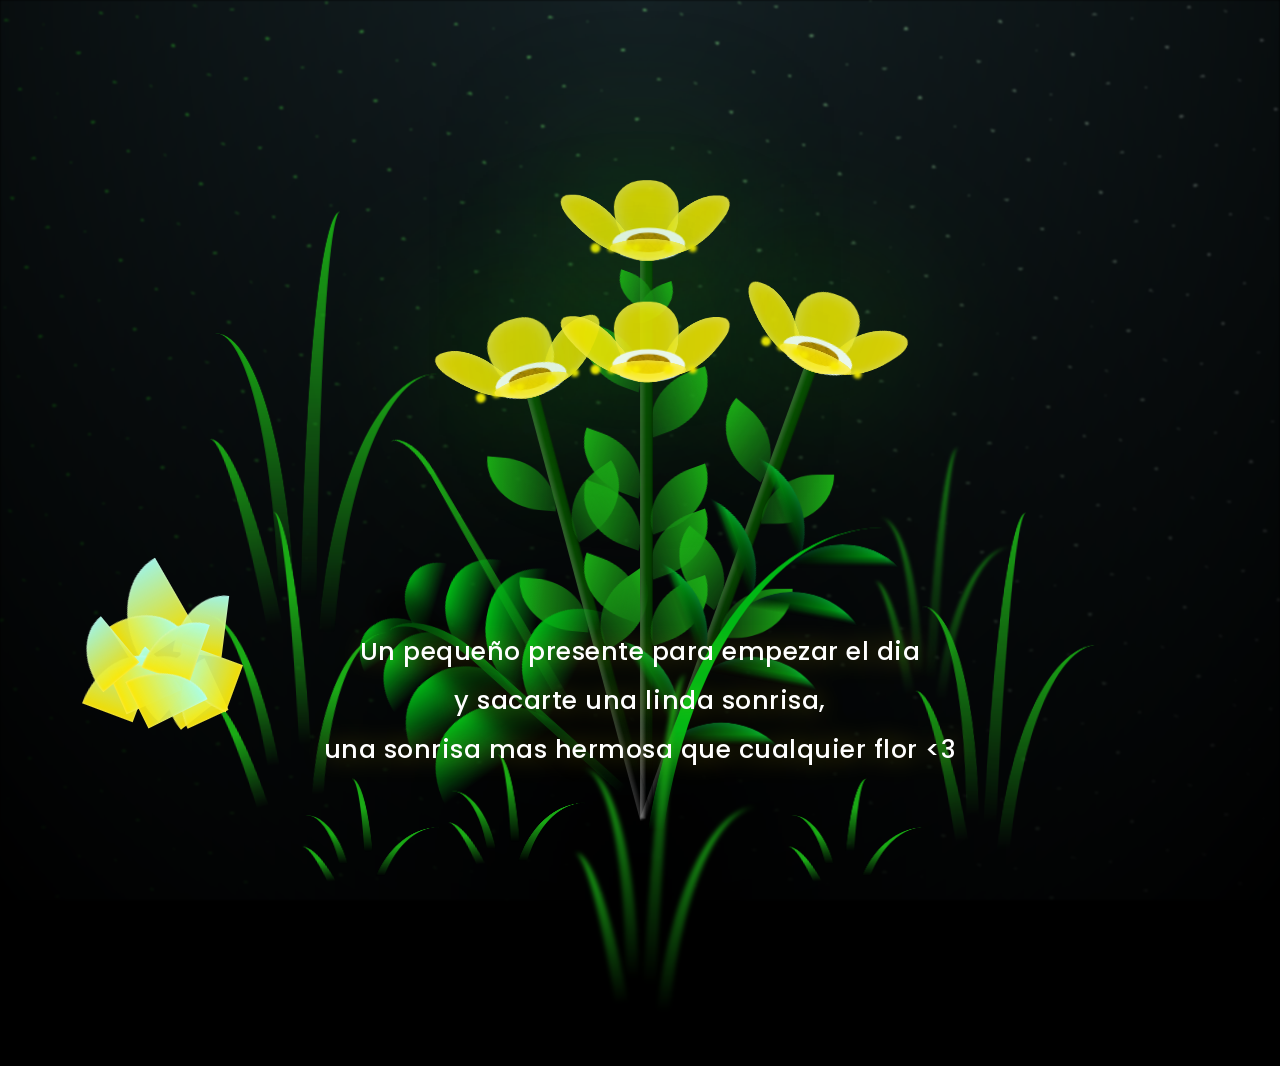
==== commit 6aed6e2b: "fix music" ====
--- a/DATOS/FLORES.html
+++ b/DATOS/FLORES.html
@@ -13,7 +13,7 @@
 </head>
 
 <body class="container">
-    <audio src="/DATOS/img/Floricienta.mp3" autoplay loop>
+    <audio src="DATOS/img/Floricienta.mp3" autoplay loop>
     Tu navegador no soporta el elemento de audio.
     </audio>
     <div class="night"></div>
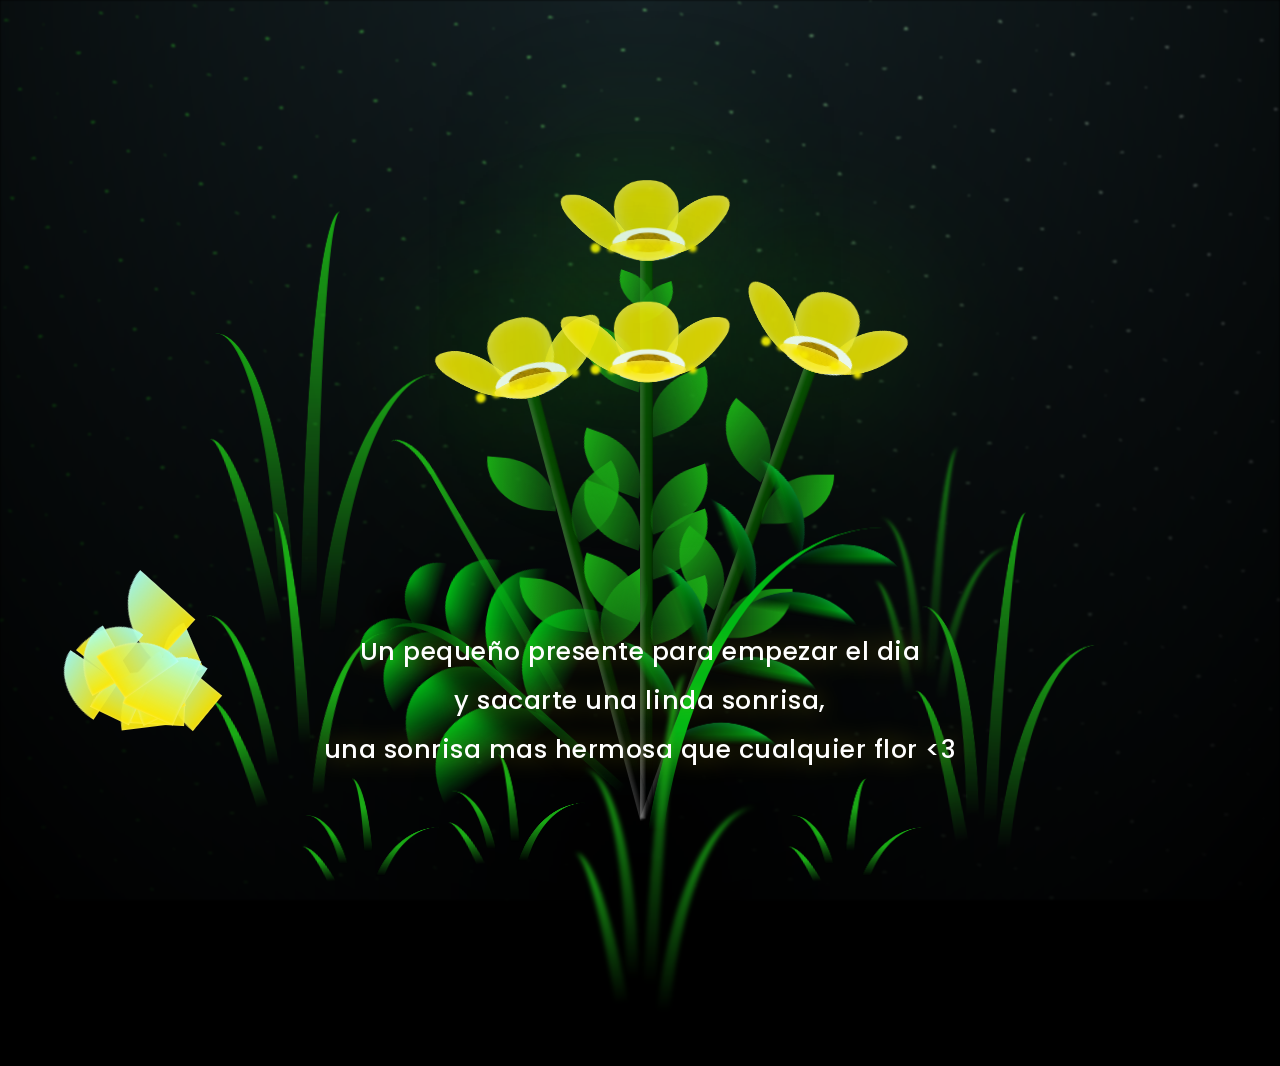
==== commit a0e0b490: "fix music2" ====
--- a/DATOS/FLORES.html
+++ b/DATOS/FLORES.html
@@ -13,7 +13,7 @@
 </head>
 
 <body class="container">
-    <audio src="DATOS/img/Floricienta.mp3" autoplay loop>
+    <audio src="img/Floricienta.mp3" autoplay loop>
     Tu navegador no soporta el elemento de audio.
     </audio>
     <div class="night"></div>
